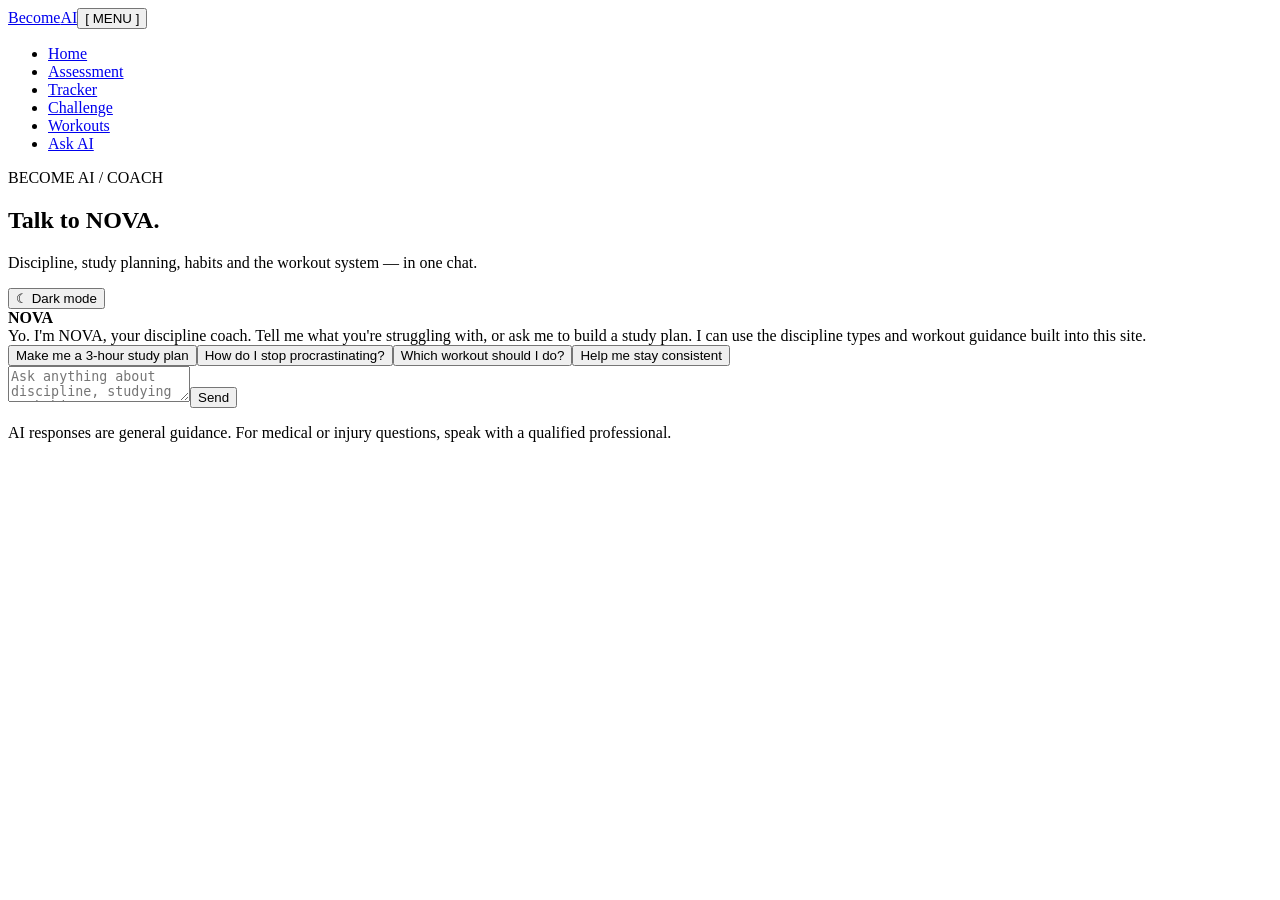
==== ask.html @ d8adc301 "Add files via upload" ====
<!DOCTYPE html><html lang="en"><head><meta charset="UTF-8"><meta name="viewport" content="width=device-width, initial-scale=1.0"><meta name="description" content="Become AI discipline and study coach."><title>Ask NOVA — AI Discipline Coach</title><link rel="stylesheet" href="css/style.css"></head><body>
<header class="site-header"><nav class="nav"><a href="index.html" class="brand">Become<span>AI</span></a><button class="nav-toggle" aria-label="Toggle menu">[ MENU ]</button><ul class="nav-links"><li><a href="index.html">Home</a></li><li><a href="assessment.html">Assessment</a></li><li><a href="tracker.html">Tracker</a></li><li><a href="challenge.html">Challenge</a></li><li><a href="workouts.html">Workouts</a></li><li><a href="ask.html">Ask AI</a></li></ul></nav></header>
<section class="section"><div class="container ai-shell"><div class="ai-top"><div><span class="tag">BECOME AI / COACH</span><h1>Talk to NOVA.</h1><p>Discipline, study planning, habits and the workout system — in one chat.</p></div><button class="theme-toggle" id="themeToggle">☾ Dark mode</button></div>
<div class="chat-window ai-window" id="chatWindow"><div class="ai-msg bot"><strong>NOVA</strong><br>Yo. I'm NOVA, your discipline coach. Tell me what you're struggling with, or ask me to build a study plan. I can use the discipline types and workout guidance built into this site.</div></div>
<div class="ai-suggestions"><button class="ai-chip">Make me a 3-hour study plan</button><button class="ai-chip">How do I stop procrastinating?</button><button class="ai-chip">Which workout should I do?</button><button class="ai-chip">Help me stay consistent</button></div>
<form id="chatForm"><div class="ai-input-row"><textarea id="chatInput" placeholder="Ask anything about discipline, studying or habits..." required></textarea><button class="btn btn-primary" type="submit">Send</button></div></form>
<p class="form-note">AI responses are general guidance. For medical or injury questions, speak with a qualified professional.</p></div></section>
<script src="js/types.js"></script><script src="js/main.js"></script><script>
const KEY='becomeai_theme';const body=document.body,tt=document.getElementById('themeToggle');if(localStorage.getItem(KEY)==='dark'){body.classList.add('dark-mode');tt.textContent='☀ Light mode'}tt.onclick=()=>{body.classList.toggle('dark-mode');const d=body.classList.contains('dark-mode');localStorage.setItem(KEY,d?'dark':'light');tt.textContent=d?'☀ Light mode':'☾ Dark mode'};
const win=document.getElementById('chatWindow'),form=document.getElementById('chatForm'),input=document.getElementById('chatInput');document.querySelectorAll('.ai-chip').forEach(b=>b.onclick=()=>{input.value=b.textContent;input.focus()});
function add(text,who){const d=document.createElement('div');d.className='ai-msg '+who;d.innerHTML=who==='bot'?'<strong>NOVA</strong><br>'+text.replace(/\n/g,'<br>'):'<strong>You</strong><br>'+text.replace(/\n/g,'<br>');win.appendChild(d);win.scrollTop=win.scrollHeight;return d}
form.onsubmit=async e=>{e.preventDefault();const q=input.value.trim();if(!q)return;add(q,'user');input.value='';const t=add('Thinking','bot');t.classList.add('typing');try{const r=await fetch('/api/chat',{method:'POST',headers:{'Content-Type':'application/json'},body:JSON.stringify({message:q})});const data=await r.json();t.remove();add(data.reply||data.error||'I could not answer that right now.','bot')}catch(err){t.remove();add('The AI server is not connected yet. Add your API key as a Cloudflare secret named GEMINI_API_KEY, then redeploy.','bot')}};
</script></body></html>
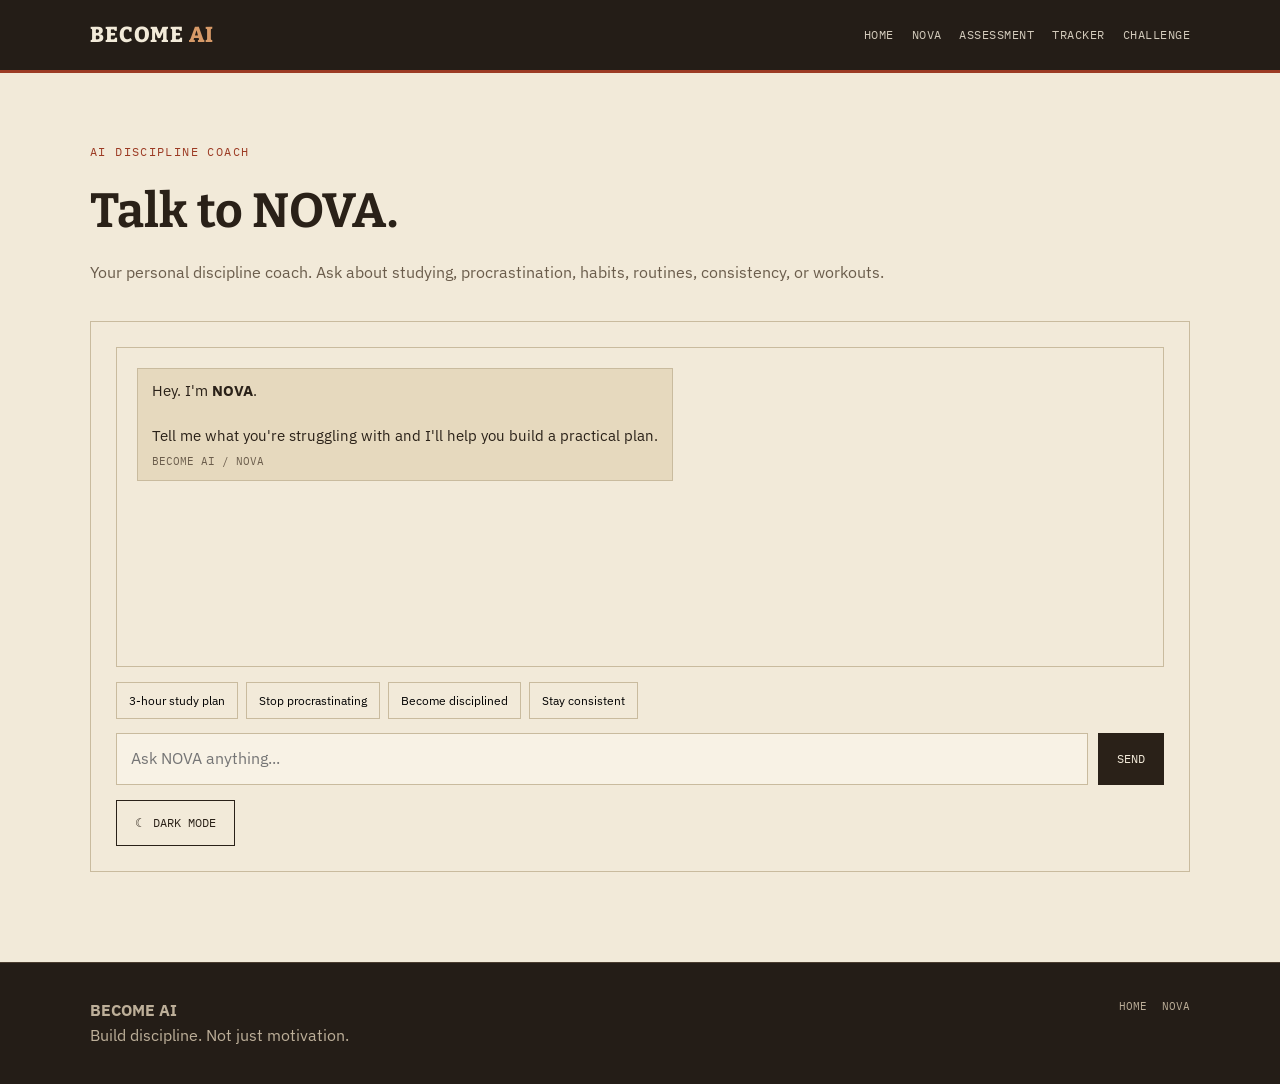
==== commit f7dcbcb0: "Revise Ask NOVA page layout and content Updated the HTML structure and content for the Ask NOVA page" ====
--- a/ask.html
+++ b/ask.html
@@ -1,13 +1,347 @@
-<!DOCTYPE html><html lang="en"><head><meta charset="UTF-8"><meta name="viewport" content="width=device-width, initial-scale=1.0"><meta name="description" content="Become AI discipline and study coach."><title>Ask NOVA — AI Discipline Coach</title><link rel="stylesheet" href="css/style.css"></head><body>
-<header class="site-header"><nav class="nav"><a href="index.html" class="brand">Become<span>AI</span></a><button class="nav-toggle" aria-label="Toggle menu">[ MENU ]</button><ul class="nav-links"><li><a href="index.html">Home</a></li><li><a href="assessment.html">Assessment</a></li><li><a href="tracker.html">Tracker</a></li><li><a href="challenge.html">Challenge</a></li><li><a href="workouts.html">Workouts</a></li><li><a href="ask.html">Ask AI</a></li></ul></nav></header>
-<section class="section"><div class="container ai-shell"><div class="ai-top"><div><span class="tag">BECOME AI / COACH</span><h1>Talk to NOVA.</h1><p>Discipline, study planning, habits and the workout system — in one chat.</p></div><button class="theme-toggle" id="themeToggle">☾ Dark mode</button></div>
-<div class="chat-window ai-window" id="chatWindow"><div class="ai-msg bot"><strong>NOVA</strong><br>Yo. I'm NOVA, your discipline coach. Tell me what you're struggling with, or ask me to build a study plan. I can use the discipline types and workout guidance built into this site.</div></div>
-<div class="ai-suggestions"><button class="ai-chip">Make me a 3-hour study plan</button><button class="ai-chip">How do I stop procrastinating?</button><button class="ai-chip">Which workout should I do?</button><button class="ai-chip">Help me stay consistent</button></div>
-<form id="chatForm"><div class="ai-input-row"><textarea id="chatInput" placeholder="Ask anything about discipline, studying or habits..." required></textarea><button class="btn btn-primary" type="submit">Send</button></div></form>
-<p class="form-note">AI responses are general guidance. For medical or injury questions, speak with a qualified professional.</p></div></section>
-<script src="js/types.js"></script><script src="js/main.js"></script><script>
-const KEY='becomeai_theme';const body=document.body,tt=document.getElementById('themeToggle');if(localStorage.getItem(KEY)==='dark'){body.classList.add('dark-mode');tt.textContent='☀ Light mode'}tt.onclick=()=>{body.classList.toggle('dark-mode');const d=body.classList.contains('dark-mode');localStorage.setItem(KEY,d?'dark':'light');tt.textContent=d?'☀ Light mode':'☾ Dark mode'};
-const win=document.getElementById('chatWindow'),form=document.getElementById('chatForm'),input=document.getElementById('chatInput');document.querySelectorAll('.ai-chip').forEach(b=>b.onclick=()=>{input.value=b.textContent;input.focus()});
-function add(text,who){const d=document.createElement('div');d.className='ai-msg '+who;d.innerHTML=who==='bot'?'<strong>NOVA</strong><br>'+text.replace(/\n/g,'<br>'):'<strong>You</strong><br>'+text.replace(/\n/g,'<br>');win.appendChild(d);win.scrollTop=win.scrollHeight;return d}
-form.onsubmit=async e=>{e.preventDefault();const q=input.value.trim();if(!q)return;add(q,'user');input.value='';const t=add('Thinking','bot');t.classList.add('typing');try{const r=await fetch('/api/chat',{method:'POST',headers:{'Content-Type':'application/json'},body:JSON.stringify({message:q})});const data=await r.json();t.remove();add(data.reply||data.error||'I could not answer that right now.','bot')}catch(err){t.remove();add('The AI server is not connected yet. Add your API key as a Cloudflare secret named GEMINI_API_KEY, then redeploy.','bot')}};
-</script></body></html>
+<!DOCTYPE html>
+<html lang="en">
+<head>
+  <meta charset="UTF-8">
+
+  <meta
+    name="viewport"
+    content="width=device-width, initial-scale=1.0"
+  >
+
+  <meta
+    name="description"
+    content="Talk to NOVA, the AI discipline coach from Become AI."
+  >
+
+  <title>NOVA — Become AI</title>
+
+  <link rel="stylesheet" href="css/style.css">
+</head>
+
+<body>
+
+  <!-- HEADER -->
+
+  <header class="site-header">
+
+    <div class="container nav">
+
+      <a href="index.html" class="logo">
+        BECOME <span>AI</span>
+      </a>
+
+      <nav class="nav-links">
+
+        <a href="index.html">HOME</a>
+        <a href="ask.html">NOVA</a>
+        <a href="assessment.html">ASSESSMENT</a>
+        <a href="tracker.html">TRACKER</a>
+        <a href="challenge.html">CHALLENGE</a>
+
+      </nav>
+
+      <button class="nav-toggle">
+        [ MENU ]
+      </button>
+
+    </div>
+
+  </header>
+
+
+  <!-- MAIN -->
+
+  <main>
+
+    <section class="section">
+
+      <div class="container">
+
+        <div class="eyebrow">
+          AI DISCIPLINE COACH
+        </div>
+
+        <h1 class="section-title">
+          Talk to NOVA.
+        </h1>
+
+        <p class="section-subtitle">
+          Your personal discipline coach. Ask about studying,
+          procrastination, habits, routines, consistency, or workouts.
+        </p>
+
+
+        <!-- CHAT -->
+
+        <div class="panel">
+
+          <div
+            id="chatWindow"
+            class="chat-window"
+          >
+
+            <div class="msg bot">
+
+              Hey. I'm <strong>NOVA</strong>.
+
+              <br><br>
+
+              Tell me what you're struggling with and
+              I'll help you build a practical plan.
+
+              <span class="src">
+                BECOME AI / NOVA
+              </span>
+
+            </div>
+
+          </div>
+
+
+          <!-- SUGGESTIONS -->
+
+          <div class="suggestion-chips">
+
+            <button
+              class="suggestion-chip"
+              data-message="Make me a 3-hour study plan"
+            >
+              3-hour study plan
+            </button>
+
+            <button
+              class="suggestion-chip"
+              data-message="How do I stop procrastinating?"
+            >
+              Stop procrastinating
+            </button>
+
+            <button
+              class="suggestion-chip"
+              data-message="How can I become more disciplined?"
+            >
+              Become disciplined
+            </button>
+
+            <button
+              class="suggestion-chip"
+              data-message="Help me stay consistent"
+            >
+              Stay consistent
+            </button>
+
+          </div>
+
+
+          <!-- INPUT -->
+
+          <form
+            id="chatForm"
+            class="chat-input-row"
+          >
+
+            <input
+              id="chatInput"
+              type="text"
+              placeholder="Ask NOVA anything..."
+              autocomplete="off"
+              maxlength="4000"
+              required
+            >
+
+            <button
+              class="btn"
+              type="submit"
+            >
+              SEND
+            </button>
+
+          </form>
+
+
+          <!-- THEME -->
+
+          <button
+            class="btn btn-outline js-theme-toggle"
+            type="button"
+            style="margin-top:15px;"
+          >
+            ☾ DARK MODE
+          </button>
+
+        </div>
+
+      </div>
+
+    </section>
+
+  </main>
+
+
+  <!-- FOOTER -->
+
+  <footer class="site-footer">
+
+    <div class="container footer-grid">
+
+      <div>
+        <strong>BECOME AI</strong>
+        <br>
+        Build discipline. Not just motivation.
+      </div>
+
+      <div class="footer-links">
+
+        <a href="index.html">HOME</a>
+        <a href="ask.html">NOVA</a>
+
+      </div>
+
+    </div>
+
+  </footer>
+
+
+  <!-- JAVASCRIPT -->
+
+  <script src="js/types.js"></script>
+  <script src="js/main.js"></script>
+
+
+  <script>
+
+    const chatWindow =
+      document.getElementById("chatWindow");
+
+    const chatForm =
+      document.getElementById("chatForm");
+
+    const chatInput =
+      document.getElementById("chatInput");
+
+
+    /* Add message to chat */
+
+    function addMessage(text, type) {
+
+      const message =
+        document.createElement("div");
+
+      message.className =
+        "msg " + type;
+
+      message.textContent =
+        text;
+
+      chatWindow.appendChild(message);
+
+      chatWindow.scrollTop =
+        chatWindow.scrollHeight;
+
+      return message;
+    }
+
+
+    /* Send message to NOVA */
+
+    async function sendMessage(message) {
+
+      if (!message.trim()) return;
+
+      addMessage(message, "user");
+
+      chatInput.value = "";
+
+      const thinking =
+        addMessage("NOVA is thinking...", "bot");
+
+
+      try {
+
+        const response =
+          await fetch("/api/chat", {
+
+            method: "POST",
+
+            headers: {
+              "Content-Type": "application/json"
+            },
+
+            body: JSON.stringify({
+              message: message
+            })
+
+          });
+
+
+        const data =
+          await response.json();
+
+
+        if (!response.ok) {
+
+          throw new Error(
+            data.error ||
+            "Unable to contact NOVA."
+          );
+
+        }
+
+
+        thinking.textContent =
+          data.reply || "I couldn't generate a response.";
+
+      } catch (error) {
+
+        thinking.textContent =
+          "NOVA is currently unavailable. Make sure the Cloudflare API setup is complete.";
+
+        console.error(error);
+
+      }
+
+
+      chatWindow.scrollTop =
+        chatWindow.scrollHeight;
+    }
+
+
+    /* Form submit */
+
+    chatForm.addEventListener(
+      "submit",
+      function(event) {
+
+        event.preventDefault();
+
+        sendMessage(
+          chatInput.value
+        );
+
+      }
+    );
+
+
+    /* Suggestion buttons */
+
+    document
+      .querySelectorAll(".suggestion-chip")
+      .forEach(button => {
+
+        button.addEventListener(
+          "click",
+          () => {
+
+            sendMessage(
+              button.dataset.message
+            );
+
+          }
+        );
+
+      });
+
+  </script>
+
+</body>
+</html>
--- a/css/style.css
+++ b/css/style.css
@@ -0,0 +1,628 @@
+@import url('https://fonts.googleapis.com/css2?family=Bitter:wght@400;500;600;700;800&family=IBM+Plex+Mono:wght@400;500;600&family=IBM+Plex+Sans:wght@400;500;600;700&display=swap');
+
+:root {
+  --paper: #F2EAD9;
+  --paper-dark: #E6D9BE;
+  --cover: #241D17;
+  --cover-soft: #322820;
+  --ink: #2A2118;
+  --ink-soft: #6B5D4C;
+  --rust: #9C3B24;
+  --rust-dark: #7C2E1B;
+  --olive: #57623F;
+  --line: #C9BB9E;
+  --line-dark: #4A3D30;
+
+  --font-serif: "Bitter", Georgia, serif;
+  --font-sans: "IBM Plex Sans", Arial, sans-serif;
+  --font-mono: "IBM Plex Mono", monospace;
+}
+
+* {
+  box-sizing: border-box;
+}
+
+html {
+  scroll-behavior: smooth;
+}
+
+body {
+  margin: 0;
+  background: var(--paper);
+  color: var(--ink);
+  font-family: var(--font-sans);
+  line-height: 1.6;
+}
+
+a {
+  color: inherit;
+  text-decoration: none;
+}
+
+button,
+input,
+textarea {
+  font: inherit;
+}
+
+button {
+  cursor: pointer;
+}
+
+img {
+  max-width: 100%;
+}
+
+.container {
+  width: min(1100px, calc(100% - 32px));
+  margin: auto;
+}
+
+/* NAV */
+
+.site-header {
+  background: var(--cover);
+  color: var(--paper);
+  border-bottom: 3px solid var(--rust);
+}
+
+.nav {
+  min-height: 70px;
+  display: flex;
+  align-items: center;
+  justify-content: space-between;
+  gap: 20px;
+}
+
+.logo {
+  font-family: var(--font-serif);
+  font-size: 1.35rem;
+  font-weight: 800;
+  letter-spacing: .04em;
+}
+
+.logo span {
+  color: #D79A68;
+}
+
+.nav-links {
+  display: flex;
+  align-items: center;
+  gap: 18px;
+}
+
+.nav-links a {
+  font-family: var(--font-mono);
+  font-size: .75rem;
+  letter-spacing: .04em;
+  opacity: .85;
+}
+
+.nav-links a:hover {
+  color: #D79A68;
+  opacity: 1;
+}
+
+.nav-toggle {
+  display: none;
+  background: transparent;
+  color: var(--paper);
+  border: 1px solid var(--line-dark);
+  padding: 8px 12px;
+}
+
+/* HERO */
+
+.hero {
+  padding: 80px 0 60px;
+  background:
+    linear-gradient(rgba(242,234,217,.94), rgba(242,234,217,.94)),
+    repeating-linear-gradient(
+      0deg,
+      transparent,
+      transparent 30px,
+      rgba(42,33,24,.04) 31px
+    );
+}
+
+.hero-grid {
+  display: grid;
+  grid-template-columns: 1.2fr .8fr;
+  gap: 45px;
+  align-items: center;
+}
+
+.eyebrow {
+  font-family: var(--font-mono);
+  font-size: .72rem;
+  color: var(--rust);
+  letter-spacing: .12em;
+  text-transform: uppercase;
+  margin-bottom: 12px;
+}
+
+.hero h1 {
+  margin: 0 0 20px;
+  font-family: var(--font-serif);
+  font-size: clamp(2.5rem, 7vw, 5.2rem);
+  line-height: .98;
+  letter-spacing: -.04em;
+}
+
+.hero h1 span {
+  color: var(--rust);
+}
+
+.hero p {
+  max-width: 650px;
+  color: var(--ink-soft);
+  font-size: 1.1rem;
+}
+
+.btn {
+  display: inline-flex;
+  align-items: center;
+  justify-content: center;
+  padding: 12px 18px;
+  border: 1px solid var(--ink);
+  background: var(--ink);
+  color: var(--paper);
+  font-family: var(--font-mono);
+  font-size: .78rem;
+  text-transform: uppercase;
+  transition: .2s;
+}
+
+.btn:hover {
+  background: var(--rust);
+  border-color: var(--rust);
+}
+
+.btn-outline {
+  background: transparent;
+  color: var(--ink);
+}
+
+.btn-outline:hover {
+  color: white;
+}
+
+/* QUOTE CARD */
+
+.quote-card {
+  background: var(--cover);
+  color: var(--paper);
+  padding: 28px;
+  border: 1px solid var(--line-dark);
+  box-shadow: 8px 8px 0 var(--paper-dark);
+}
+
+.entry-no {
+  font-family: var(--font-mono);
+  color: #D79A68;
+  font-size: .7rem;
+  margin-bottom: 20px;
+}
+
+.quote-card blockquote {
+  margin: 0 0 18px;
+  font-family: var(--font-serif);
+  font-size: 1.25rem;
+  line-height: 1.45;
+}
+
+.quote-card cite {
+  color: #BDAF99;
+  font-family: var(--font-mono);
+  font-size: .72rem;
+}
+
+.quote-actions {
+  display: flex;
+  gap: 8px;
+  margin-top: 22px;
+}
+
+.quote-actions button {
+  background: transparent;
+  color: var(--paper);
+  border: 1px solid var(--line-dark);
+  padding: 8px 12px;
+  font-family: var(--font-mono);
+  font-size: .7rem;
+}
+
+.quote-actions button:hover {
+  background: var(--cover-soft);
+}
+
+/* SECTIONS */
+
+.section {
+  padding: 70px 0;
+}
+
+.section-dark {
+  background: var(--cover);
+  color: var(--paper);
+}
+
+.section-title {
+  margin: 0 0 10px;
+  font-family: var(--font-serif);
+  font-size: clamp(1.8rem, 4vw, 3rem);
+}
+
+.section-subtitle {
+  margin: 0 0 35px;
+  color: var(--ink-soft);
+}
+
+.section-dark .section-subtitle {
+  color: #BDAF99;
+}
+
+/* CARDS */
+
+.card-grid {
+  display: grid;
+  grid-template-columns: repeat(3, 1fr);
+  gap: 18px;
+}
+
+.card {
+  border: 1px solid var(--line);
+  background: rgba(255,255,255,.18);
+  padding: 25px;
+}
+
+.card-number {
+  font-family: var(--font-mono);
+  color: var(--rust);
+  font-size: .7rem;
+  margin-bottom: 15px;
+}
+
+.card h3 {
+  font-family: var(--font-serif);
+  margin: 0 0 8px;
+}
+
+.card p {
+  color: var(--ink-soft);
+  margin: 0;
+}
+
+/* AD */
+
+.ad-slot {
+  border: 1px dashed var(--line);
+  min-height: 90px;
+  display: flex;
+  align-items: center;
+  justify-content: center;
+  color: var(--ink-soft);
+  font-family: var(--font-mono);
+  font-size: .65rem;
+  margin: 25px auto;
+}
+
+.ad-slot--sticky {
+  position: fixed;
+  left: 50%;
+  bottom: 0;
+  transform: translateX(-50%);
+  width: min(720px, calc(100% - 20px));
+  min-height: 70px;
+  background: var(--paper);
+  z-index: 999;
+  box-shadow: 0 -3px 15px rgba(0,0,0,.12);
+}
+
+.js-close-sticky {
+  position: absolute;
+  right: 5px;
+  top: 5px;
+  border: 0;
+  background: transparent;
+}
+
+/* PANELS */
+
+.panel {
+  border: 1px solid var(--line);
+  background: var(--paper);
+  padding: 25px;
+  margin-bottom: 20px;
+}
+
+.panel h2,
+.panel h3 {
+  font-family: var(--font-serif);
+  margin-top: 0;
+}
+
+/* FORMS */
+
+input,
+textarea,
+select {
+  width: 100%;
+  padding: 12px 14px;
+  border: 1px solid var(--line);
+  background: #F8F2E5;
+  color: var(--ink);
+  outline: none;
+}
+
+input:focus,
+textarea:focus,
+select:focus {
+  border-color: var(--rust);
+}
+
+label {
+  display: block;
+  font-family: var(--font-mono);
+  font-size: .72rem;
+  margin-bottom: 6px;
+}
+
+/* QUIZ */
+
+.quiz-option {
+  width: 100%;
+  text-align: left;
+  background: transparent;
+  border: 1px solid var(--line);
+  padding: 15px;
+  margin-bottom: 10px;
+  color: var(--ink);
+}
+
+.quiz-option:hover,
+.quiz-option.selected {
+  border-color: var(--rust);
+  background: rgba(156,59,36,.08);
+}
+
+.quiz-progress {
+  font-family: var(--font-mono);
+  font-size: .7rem;
+  color: var(--ink-soft);
+}
+
+/* TRACKER */
+
+.tracker {
+  overflow-x: auto;
+}
+
+.tracker table {
+  width: 100%;
+  border-collapse: collapse;
+}
+
+.tracker th,
+.tracker td {
+  border: 1px solid var(--line);
+  padding: 12px;
+  text-align: center;
+}
+
+.tracker th {
+  background: var(--paper-dark);
+  font-family: var(--font-mono);
+  font-size: .7rem;
+}
+
+.tracker input[type="checkbox"] {
+  width: auto;
+}
+
+/* CHALLENGE */
+
+.challenge-card {
+  border: 2px solid var(--ink);
+  padding: 30px;
+  background: var(--paper-dark);
+}
+
+.challenge-day {
+  font-family: var(--font-mono);
+  color: var(--rust);
+  font-size: .75rem;
+}
+
+/* WORKOUTS */
+
+.workout-grid {
+  display: grid;
+  grid-template-columns: repeat(2, 1fr);
+  gap: 18px;
+}
+
+.workout-card {
+  border: 1px solid var(--line);
+  padding: 24px;
+  background: var(--paper-dark);
+}
+
+.workout-card h3 {
+  font-family: var(--font-serif);
+}
+
+/* CHAT */
+
+.chat-window {
+  border: 1px solid var(--line);
+  background: var(--paper);
+  min-height: 320px;
+  max-height: 480px;
+  overflow-y: auto;
+  padding: 20px;
+  display: flex;
+  flex-direction: column;
+  gap: 14px;
+}
+
+.msg {
+  max-width: 80%;
+  padding: 10px 14px;
+  font-size: .95rem;
+  line-height: 1.5;
+}
+
+.msg.user {
+  align-self: flex-end;
+  background: var(--ink);
+  color: var(--paper);
+}
+
+.msg.bot {
+  align-self: flex-start;
+  background: var(--paper-dark);
+  border: 1px solid var(--line);
+}
+
+.msg.bot .src {
+  display: block;
+  margin-top: 6px;
+  font-family: var(--font-mono);
+  font-size: .7rem;
+  color: var(--ink-soft);
+}
+
+.chat-input-row {
+  display: flex;
+  gap: 10px;
+  margin-top: 14px;
+}
+
+.chat-input-row input {
+  flex: 1;
+}
+
+.suggestion-chips {
+  display: flex;
+  flex-wrap: wrap;
+  gap: 8px;
+  margin-top: 15px;
+}
+
+.suggestion-chip {
+  border: 1px solid var(--line);
+  background: transparent;
+  padding: 8px 12px;
+  font-size: .75rem;
+}
+
+.suggestion-chip:hover {
+  border-color: var(--rust);
+  color: var(--rust);
+}
+
+/* FIELD NOTES */
+
+.note {
+  border-left: 4px solid var(--rust);
+  padding: 18px 22px;
+  background: rgba(255,255,255,.15);
+  margin-bottom: 15px;
+}
+
+.note-number {
+  font-family: var(--font-mono);
+  font-size: .7rem;
+  color: var(--rust);
+}
+
+/* ARTICLES */
+
+.article {
+  max-width: 780px;
+  margin: auto;
+}
+
+.article h1,
+.article h2,
+.article h3 {
+  font-family: var(--font-serif);
+}
+
+.article h1 {
+  font-size: clamp(2rem, 5vw, 3.5rem);
+  line-height: 1.1;
+}
+
+.article p {
+  font-size: 1.05rem;
+}
+
+/* NEWSLETTER */
+
+.newsletter {
+  background: var(--cover);
+  color: var(--paper);
+  padding: 45px;
+}
+
+.newsletter h2 {
+  font-family: var(--font-serif);
+  margin-top: 0;
+}
+
+.newsletter-form {
+  display: flex;
+  gap: 10px;
+}
+
+.newsletter-form input {
+  background: var(--paper);
+}
+
+/* FOOTER */
+
+.site-footer {
+  background: var(--cover);
+  color: #BDAF99;
+  border-top: 1px solid var(--line-dark);
+  padding: 35px 0;
+}
+
+.footer-grid {
+  display: flex;
+  justify-content: space-between;
+  gap: 20px;
+}
+
+.footer-links {
+  display: flex;
+  flex-wrap: wrap;
+  gap: 15px;
+}
+
+.footer-links a {
+  font-family: var(--font-mono);
+  font-size: .7rem;
+}
+
+/* DARK MODE */
+
+body.dark-mode {
+  --paper: #171513;
+  --paper-dark: #24201C;
+  --cover: #0C0B0A;
+  --cover-soft: #191613;
+  --ink: #F2EAD9;
+  --ink-soft: #B7AA96;
+  --line: #51483D;
+  --line-dark: #39322C;
+  background: var(--paper);
+  color: var(--ink);
+}
+
+body.dark-mode input,
+body.dark-mode textarea,
+body.dark-mode select {
+  background: #211E1A
